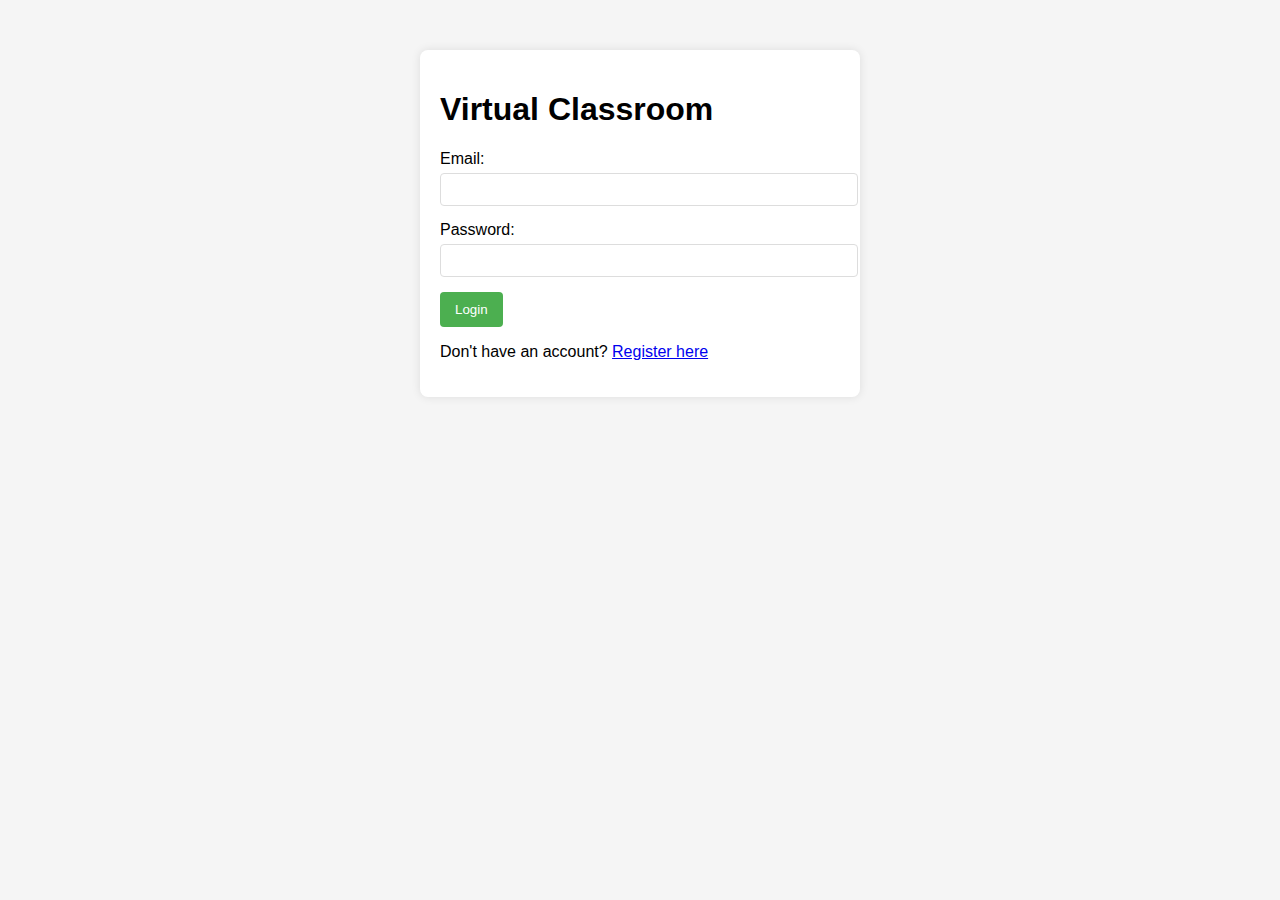
==== index.html @ fdf4087f "first commit" ====
<!DOCTYPE html>
<html lang="en">
<head>
    <meta charset="UTF-8">
    <meta name="viewport" content="width=device-width, initial-scale=1.0">
    <title>Virtual Classroom - Login</title>
    <link rel="stylesheet" href="css/style.css">
</head>
<body>
    <div class="login-container">
        <h1>Virtual Classroom</h1>
        <form id="loginForm" action="php/login.php" method="POST">
            <div class="form-group">
                <label for="email">Email:</label>
                <input type="email" id="email" name="email" required>
            </div>
            <div class="form-group">
                <label for="password">Password:</label>
                <input type="password" id="password" name="password" required>
            </div>
            <button type="submit">Login</button>
        </form>
        <p>Don't have an account? <a href="register.html">Register here</a></p>
    </div>
    <script src="js/script.js"></script>
</body>
</html>
---- css/style.css ----
/* Global Styles */
body {
    font-family: 'Arial', sans-serif;
    margin: 0;
    padding: 0;
    background-color: #f5f5f5;
}

/* Login/Register Styles */
.login-container, .register-container {
    max-width: 400px;
    margin: 50px auto;
    padding: 20px;
    background: #fff;
    border-radius: 8px;
    box-shadow: 0 0 10px rgba(0, 0, 0, 0.1);
}

.form-group {
    margin-bottom: 15px;
}

.form-group label {
    display: block;
    margin-bottom: 5px;
}

.form-group input, .form-group select {
    width: 100%;
    padding: 8px;
    border: 1px solid #ddd;
    border-radius: 4px;
}

button {
    background-color: #4CAF50;
    color: white;
    padding: 10px 15px;
    border: none;
    border-radius: 4px;
    cursor: pointer;
}

button:hover {
    background-color: #45a049;
}

/* Classroom Styles */
.classroom-container {
    display: flex;
    flex-direction: column;
    height: 100vh;
}

header {
    background-color: #333;
    color: white;
    padding: 10px 20px;
    display: flex;
    justify-content: space-between;
    align-items: center;
}

.main-content {
    display: flex;
    flex: 1;
    padding: 20px;
    gap: 20px;
}

.video-container {
    flex: 3;
    background-color: #000;
    border-radius: 8px;
    display: flex;
    flex-direction: column;
}

.video-feed {
    flex: 1;
    background-color: #222;
}

.controls {
    padding: 10px;
    background-color: #333;
    display: flex;
    gap: 10px;
}

.sidebar {
    flex: 1;
    display: flex;
    flex-direction: column;
    gap: 20px;
}

.chat-container {
    background-color: #fff;
    border-radius: 8px;
    box-shadow: 0 0 5px rgba(0, 0, 0, 0.1);
    display: flex;
    flex-direction: column;
    flex: 1;
}

.chat-messages {
    flex: 1;
    padding: 10px;
    overflow-y: auto;
}

.chat-input {
    display: flex;
    padding: 10px;
    border-top: 1px solid #ddd;
}

.chat-input input {
    flex: 1;
    padding: 8px;
    border: 1px solid #ddd;
    border-radius: 4px;
}

.participants {
    background-color: #fff;
    border-radius: 8px;
    box-shadow: 0 0 5px rgba(0, 0, 0, 0.1);
    padding: 10px;
}

.whiteboard-container {
    padding: 20px;
    background-color: #fff;
    margin: 20px;
    border-radius: 8px;
    box-shadow: 0 0 5px rgba(0, 0, 0, 0.1);
}

#whiteboard {
    border: 1px solid #ddd;
    background-color: white;
}

.whiteboard-controls {
    margin-top: 10px;
    display: flex;
    gap: 10px;
    align-items: center;
}
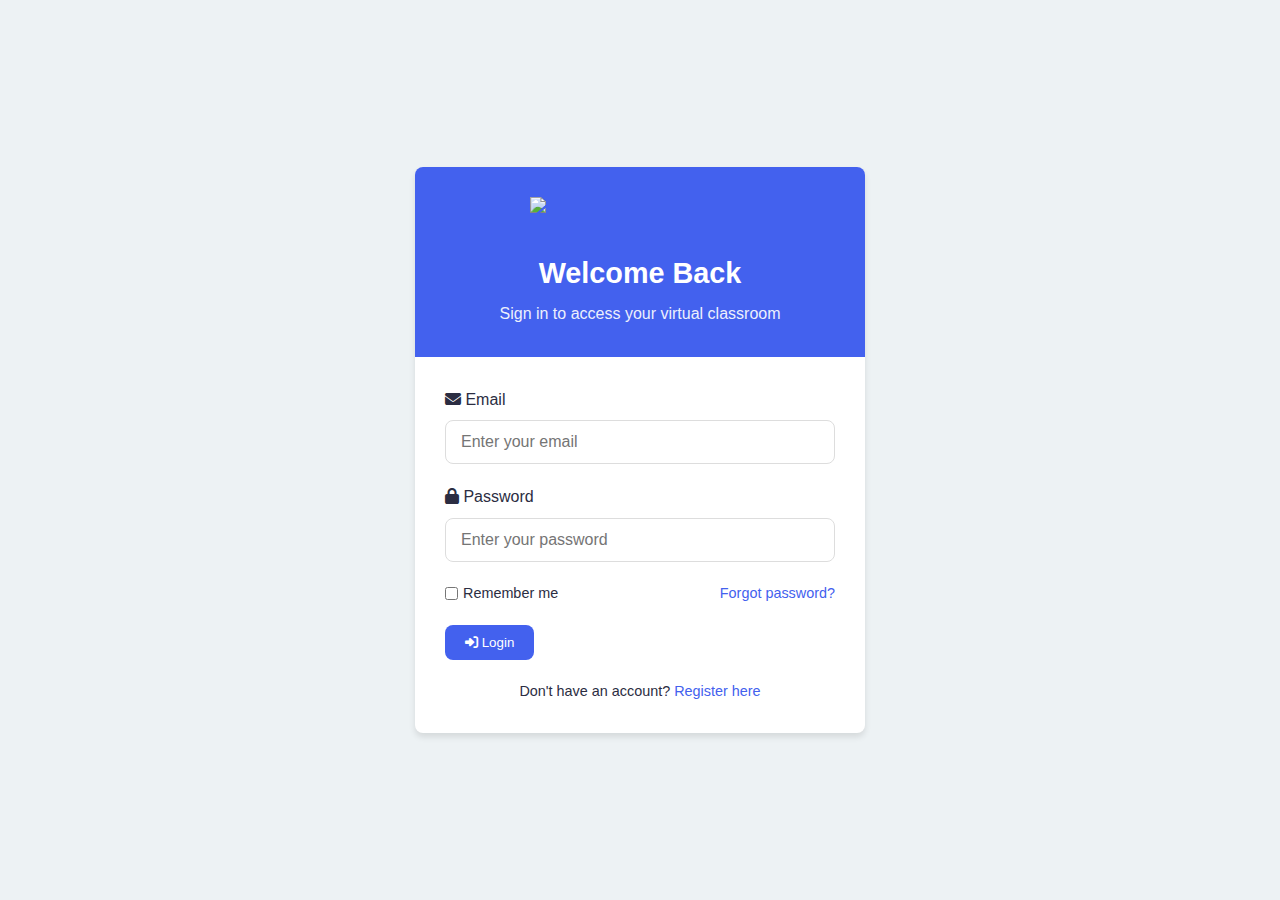
==== commit 828a38a2: "first commit" ====
--- a/index.html
+++ b/index.html
@@ -5,23 +5,46 @@
     <meta name="viewport" content="width=device-width, initial-scale=1.0">
     <title>Virtual Classroom - Login</title>
     <link rel="stylesheet" href="css/style.css">
+    <link rel="stylesheet" href="https://cdnjs.cloudflare.com/ajax/libs/font-awesome/6.4.0/css/all.min.css">
 </head>
 <body>
-    <div class="login-container">
-        <h1>Virtual Classroom</h1>
-        <form id="loginForm" action="php/login.php" method="POST">
-            <div class="form-group">
-                <label for="email">Email:</label>
-                <input type="email" id="email" name="email" required>
+    <div class="auth-container">
+        <div class="auth-card">
+            <div class="auth-header">
+                <img src="images/logo.png" alt="Virtual Classroom" class="logo">
+                <h1>Welcome Back</h1>
+                <p>Sign in to access your virtual classroom</p>
             </div>
-            <div class="form-group">
-                <label for="password">Password:</label>
-                <input type="password" id="password" name="password" required>
-            </div>
-            <button type="submit">Login</button>
-        </form>
-        <p>Don't have an account? <a href="register.html">Register here</a></p>
+            
+            <form id="loginForm" action="php/login.php" method="POST" class="auth-form">
+                <div class="form-group">
+                    <label for="email"><i class="fas fa-envelope"></i> Email</label>
+                    <input type="email" id="email" name="email" required placeholder="Enter your email">
+                </div>
+                
+                <div class="form-group">
+                    <label for="password"><i class="fas fa-lock"></i> Password</label>
+                    <input type="password" id="password" name="password" required placeholder="Enter your password">
+                </div>
+                
+                <div class="form-options">
+                    <label class="remember-me">
+                        <input type="checkbox" name="remember"> Remember me
+                    </label>
+                    <a href="forgot-password.html" class="forgot-password">Forgot password?</a>
+                </div>
+                
+                <button type="submit" class="btn btn-primary">
+                    <i class="fas fa-sign-in-alt"></i> Login
+                </button>
+                
+                <div class="auth-footer">
+                    Don't have an account? <a href="register.html">Register here</a>
+                </div>
+            </form>
+        </div>
     </div>
+
     <script src="js/script.js"></script>
 </body>
 </html>--- a/css/style.css
+++ b/css/style.css
@@ -1,151 +1,604 @@
-/* Global Styles */
-body {
-    font-family: 'Arial', sans-serif;
+/* Global Variables */
+:root {
+    --primary: #4361ee;
+    --primary-dark: #3a56d4;
+    --secondary: #3f37c9;
+    --accent: #4895ef;
+    --dark: #1b263b;
+    --light: #f8f9fa;
+    --success: #4cc9f0;
+    --warning: #f72585;
+    --danger: #ef233c;
+    --text: #2b2d42;
+    --text-light: #8d99ae;
+    --bg: #edf2f4;
+    --card-bg: #ffffff;
+    --border-radius: 8px;
+    --box-shadow: 0 4px 6px rgba(0, 0, 0, 0.1);
+    --transition: all 0.3s ease;
+}
+
+/* Base Styles */
+* {
     margin: 0;
     padding: 0;
-    background-color: #f5f5f5;
-}
-
-/* Login/Register Styles */
-.login-container, .register-container {
-    max-width: 400px;
-    margin: 50px auto;
+    box-sizing: border-box;
+}
+
+body {
+    font-family: 'Segoe UI', Tahoma, Geneva, Verdana, sans-serif;
+    background-color: var(--bg);
+    color: var(--text);
+    line-height: 1.6;
+}
+
+a {
+    text-decoration: none;
+    color: var(--primary);
+    transition: var(--transition);
+}
+
+a:hover {
+    color: var(--secondary);
+}
+
+img {
+    max-width: 100%;
+    height: auto;
+}
+
+/* Utility Classes */
+.container {
+    width: 100%;
+    max-width: 1200px;
+    margin: 0 auto;
+    padding: 0 20px;
+}
+
+.btn {
+    display: inline-block;
+    padding: 10px 20px;
+    border-radius: var(--border-radius);
+    border: none;
+    cursor: pointer;
+    font-weight: 500;
+    transition: var(--transition);
+}
+
+.btn-primary {
+    background-color: var(--primary);
+    color: white;
+}
+
+.btn-primary:hover {
+    background-color: var(--primary-dark);
+}
+
+.btn-outline {
+    background-color: transparent;
+    border: 1px solid var(--primary);
+    color: var(--primary);
+}
+
+.btn-outline:hover {
+    background-color: var(--primary);
+    color: white;
+}
+
+.text-center {
+    text-align: center;
+}
+
+/* Auth Pages Styles */
+.auth-container {
+    display: flex;
+    justify-content: center;
+    align-items: center;
+    min-height: 100vh;
     padding: 20px;
-    background: #fff;
-    border-radius: 8px;
-    box-shadow: 0 0 10px rgba(0, 0, 0, 0.1);
+    background-color: var(--bg);
+}
+
+.auth-card {
+    background-color: var(--card-bg);
+    border-radius: var(--border-radius);
+    box-shadow: var(--box-shadow);
+    width: 100%;
+    max-width: 450px;
+    overflow: hidden;
+}
+
+.auth-header {
+    padding: 30px;
+    text-align: center;
+    background-color: var(--primary);
+    color: white;
+}
+
+.auth-header .logo {
+    width: 80px;
+    margin-bottom: 15px;
+}
+
+.auth-header h1 {
+    font-size: 1.8rem;
+    margin-bottom: 5px;
+}
+
+.auth-header p {
+    opacity: 0.9;
+}
+
+.auth-form {
+    padding: 30px;
 }
 
 .form-group {
-    margin-bottom: 15px;
+    margin-bottom: 20px;
 }
 
 .form-group label {
     display: block;
-    margin-bottom: 5px;
-}
-
-.form-group input, .form-group select {
+    margin-bottom: 8px;
+    font-weight: 500;
+    color: var(--text);
+}
+
+.form-group input,
+.form-group select {
     width: 100%;
-    padding: 8px;
+    padding: 12px 15px;
     border: 1px solid #ddd;
-    border-radius: 4px;
-}
-
-button {
-    background-color: #4CAF50;
-    color: white;
+    border-radius: var(--border-radius);
+    font-size: 1rem;
+    transition: var(--transition);
+}
+
+.form-group input:focus,
+.form-group select:focus {
+    border-color: var(--primary);
+    outline: none;
+    box-shadow: 0 0 0 3px rgba(67, 97, 238, 0.2);
+}
+
+.form-options {
+    display: flex;
+    justify-content: space-between;
+    align-items: center;
+    margin-bottom: 20px;
+}
+
+.remember-me {
+    display: flex;
+    align-items: center;
+    gap: 5px;
+    font-size: 0.9rem;
+}
+
+.forgot-password {
+    font-size: 0.9rem;
+}
+
+.auth-footer {
+    margin-top: 20px;
+    text-align: center;
+    font-size: 0.9rem;
+}
+
+/* Dashboard Navigation (Shared with Classroom) */
+.top-nav {
+    display: flex;
+    justify-content: space-between;
+    align-items: center;
+    padding: 15px 30px;
+    background-color: var(--card-bg);
+    box-shadow: 0 2px 10px rgba(0, 0, 0, 0.1);
+    position: relative;
+    z-index: 100;
+}
+
+.logo-container {
+    display: flex;
+    align-items: center;
+    gap: 15px;
+}
+
+.logo {
+    font-size: 1.5rem;
+    font-weight: bold;
+    color: var(--primary);
+}
+
+.mobile-menu-btn {
+    display: none;
+    font-size: 1.3rem;
+    cursor: pointer;
+    color: var(--text);
+}
+
+.notification-area {
+    display: flex;
+    align-items: center;
+    gap: 20px;
+}
+
+.back-to-dashboard {
+    display: flex;
+    align-items: center;
+    gap: 5px;
+    color: var(--text);
+    font-weight: 500;
+}
+
+.back-to-dashboard:hover {
+    color: var(--primary);
+}
+
+.profile-section {
+    display: flex;
+    align-items: center;
+    gap: 10px;
+    cursor: pointer;
+}
+
+.profile-info {
+    text-align: right;
+}
+
+.profile-info span {
+    display: block;
+}
+
+.profile-pic {
+    width: 40px;
+    height: 40px;
+    border-radius: 50%;
+    overflow: hidden;
+}
+
+.profile-pic img {
+    width: 100%;
+    height: 100%;
+    object-fit: cover;
+}
+
+/* Responsive Design */
+@media (max-width: 768px) {
+    .mobile-menu-btn {
+        display: block;
+    }
+    
+    .auth-header {
+        padding: 20px;
+    }
+    
+    .auth-form {
+        padding: 20px;
+    }
+    
+    .top-nav {
+        padding: 15px;
+    }
+    
+    .class-info {
+        display: none;
+    }
+}
+/* Classroom Page Styles */
+.classroom-content {
+    display: flex;
+    height: calc(100vh - 70px);
+    background-color: var(--bg);
+}
+
+/* Video Section */
+.video-section {
+    flex: 3;
+    display: flex;
+    flex-direction: column;
+    background-color: var(--dark);
+    position: relative;
+}
+
+.main-video {
+    flex: 1;
+    display: flex;
+    justify-content: center;
+    align-items: center;
+    background-color: #000;
+}
+
+.video-placeholder {
+    text-align: center;
+    color: white;
+    padding: 20px;
+}
+
+.video-placeholder i {
+    font-size: 3rem;
+    margin-bottom: 1rem;
+    color: var(--accent);
+}
+
+.video-controls {
+    display: flex;
+    justify-content: center;
+    gap: 15px;
+    padding: 15px;
+    background-color: var(--card-bg);
+    border-top: 1px solid rgba(255, 255, 255, 0.1);
+}
+
+.control-btn {
+    width: 45px;
+    height: 45px;
+    border-radius: 50%;
+    border: none;
+    background-color: var(--primary);
+    color: white;
+    cursor: pointer;
+    transition: var(--transition);
+    display: flex;
+    justify-content: center;
+    align-items: center;
+    font-size: 1.1rem;
+}
+
+.control-btn:hover {
+    background-color: var(--primary-dark);
+    transform: scale(1.05);
+}
+
+.control-btn.leave-class {
+    width: auto;
+    padding: 0 20px;
+    border-radius: 25px;
+    background-color: var(--danger);
+}
+
+.control-btn.leave-class:hover {
+    background-color: #d62222;
+}
+
+/* Classroom Sidebar */
+.classroom-sidebar {
+    flex: 1;
+    max-width: 350px;
+    background-color: var(--card-bg);
+    display: flex;
+    flex-direction: column;
+    border-left: 1px solid rgba(0, 0, 0, 0.1);
+}
+
+.sidebar-tabs {
+    display: flex;
+    border-bottom: 1px solid rgba(0, 0, 0, 0.1);
+}
+
+.tab-btn {
+    flex: 1;
+    padding: 15px;
+    border: none;
+    background: none;
+    cursor: pointer;
+    font-size: 0.9rem;
+    color: var(--text-light);
+    transition: var(--transition);
+    border-bottom: 3px solid transparent;
+}
+
+.tab-btn i {
+    margin-right: 8px;
+}
+
+.tab-btn.active {
+    color: var(--primary);
+    border-bottom: 3px solid var(--primary);
+    font-weight: 500;
+}
+
+.tab-btn:hover:not(.active) {
+    color: var(--text);
+    background-color: rgba(0, 0, 0, 0.03);
+}
+
+.tab-content {
+    display: none;
+    flex: 1;
+    overflow: hidden;
+}
+
+.tab-content.active {
+    display: flex;
+    flex-direction: column;
+}
+
+/* Chat Tab */
+.chat-messages {
+    flex: 1;
+    padding: 15px;
+    overflow-y: auto;
+}
+
+.message {
+    margin-bottom: 15px;
     padding: 10px 15px;
+    background-color: rgba(67, 97, 238, 0.05);
+    border-radius: var(--border-radius);
+}
+
+.message-sender {
+    font-weight: bold;
+    font-size: 0.9rem;
+    color: var(--primary);
+}
+
+.message-content {
+    margin: 5px 0;
+}
+
+.message-time {
+    font-size: 0.7rem;
+    color: var(--text-light);
+    text-align: right;
+}
+
+.chat-input {
+    display: flex;
+    padding: 15px;
+    border-top: 1px solid rgba(0, 0, 0, 0.1);
+}
+
+.chat-input input {
+    flex: 1;
+    padding: 10px 15px;
+    border: 1px solid #ddd;
+    border-radius: 25px 0 0 25px;
+    outline: none;
+}
+
+.chat-input button {
+    width: 50px;
+    background-color: var(--primary);
+    color: white;
     border: none;
-    border-radius: 4px;
-    cursor: pointer;
-}
-
-button:hover {
-    background-color: #45a049;
-}
-
-/* Classroom Styles */
-.classroom-container {
-    display: flex;
-    flex-direction: column;
-    height: 100vh;
-}
-
-header {
-    background-color: #333;
-    color: white;
-    padding: 10px 20px;
-    display: flex;
-    justify-content: space-between;
-    align-items: center;
-}
-
-.main-content {
-    display: flex;
-    flex: 1;
-    padding: 20px;
-    gap: 20px;
-}
-
-.video-container {
-    flex: 3;
-    background-color: #000;
-    border-radius: 8px;
-    display: flex;
-    flex-direction: column;
-}
-
-.video-feed {
-    flex: 1;
-    background-color: #222;
-}
-
-.controls {
+    border-radius: 0 25px 25px 0;
+    cursor: pointer;
+    transition: var(--transition);
+}
+
+.chat-input button:hover {
+    background-color: var(--primary-dark);
+}
+
+/* Participants Tab */
+.participants-list {
+    padding: 15px;
+    overflow-y: auto;
+}
+
+.participant {
+    display: flex;
+    align-items: center;
     padding: 10px;
-    background-color: #333;
-    display: flex;
+    margin-bottom: 10px;
+    border-radius: var(--border-radius);
+    transition: var(--transition);
+}
+
+.participant:hover {
+    background-color: rgba(0, 0, 0, 0.03);
+}
+
+.participant-avatar {
+    width: 40px;
+    height: 40px;
+    border-radius: 50%;
+    background-color: var(--primary);
+    color: white;
+    display: flex;
+    justify-content: center;
+    align-items: center;
+    margin-right: 10px;
+    font-weight: bold;
+}
+
+.participant-name {
+    font-weight: 500;
+}
+
+.participant-role {
+    font-size: 0.8rem;
+    color: var(--text-light);
+}
+
+/* Whiteboard Tab */
+#whiteboard {
+    width: 100%;
+    flex: 1;
+    background-color: white;
+    cursor: crosshair;
+}
+
+.whiteboard-tools {
+    display: flex;
+    padding: 10px;
     gap: 10px;
-}
-
-.sidebar {
-    flex: 1;
-    display: flex;
-    flex-direction: column;
-    gap: 20px;
-}
-
-.chat-container {
-    background-color: #fff;
-    border-radius: 8px;
-    box-shadow: 0 0 5px rgba(0, 0, 0, 0.1);
-    display: flex;
-    flex-direction: column;
-    flex: 1;
-}
-
-.chat-messages {
-    flex: 1;
-    padding: 10px;
-    overflow-y: auto;
-}
-
-.chat-input {
-    display: flex;
-    padding: 10px;
-    border-top: 1px solid #ddd;
-}
-
-.chat-input input {
-    flex: 1;
-    padding: 8px;
-    border: 1px solid #ddd;
-    border-radius: 4px;
-}
-
-.participants {
-    background-color: #fff;
-    border-radius: 8px;
-    box-shadow: 0 0 5px rgba(0, 0, 0, 0.1);
-    padding: 10px;
-}
-
-.whiteboard-container {
-    padding: 20px;
-    background-color: #fff;
-    margin: 20px;
-    border-radius: 8px;
-    box-shadow: 0 0 5px rgba(0, 0, 0, 0.1);
-}
-
-#whiteboard {
-    border: 1px solid #ddd;
-    background-color: white;
-}
-
-.whiteboard-controls {
-    margin-top: 10px;
-    display: flex;
-    gap: 10px;
-    align-items: center;
+    align-items: center;
+    border-top: 1px solid rgba(0, 0, 0, 0.1);
+}
+
+.whiteboard-tools input[type="color"] {
+    width: 30px;
+    height: 30px;
+    border: none;
+    padding: 0;
+    cursor: pointer;
+}
+
+.whiteboard-tools input[type="range"] {
+    flex: 1;
+    max-width: 100px;
+}
+
+.whiteboard-tools button {
+    background-color: var(--danger);
+    color: white;
+    border: none;
+    width: 30px;
+    height: 30px;
+    border-radius: 50%;
+    cursor: pointer;
+    display: flex;
+    justify-content: center;
+    align-items: center;
+}
+
+/* Responsive Design */
+@media (max-width: 992px) {
+    .classroom-content {
+        flex-direction: column;
+    }
+    
+    .classroom-sidebar {
+        max-width: 100%;
+        height: 40vh;
+    }
+    
+    .video-controls {
+        justify-content: space-around;
+    }
+}
+
+@media (max-width: 576px) {
+    .sidebar-tabs {
+        flex-wrap: wrap;
+    }
+    
+    .tab-btn {
+        flex: 1 0 33%;
+        padding: 10px;
+        font-size: 0.8rem;
+    }
+    
+    .control-btn {
+        width: 40px;
+        height: 40px;
+        font-size: 1rem;
+    }
+    
+    .control-btn.leave-class {
+        padding: 0 15px;
+        font-size: 0.8rem;
+    }
+}
+
+/* Animations */
+@keyframes slideIn {
+    from { transform: translateY(10px); opacity: 0; }
+    to { transform: translateY(0); opacity: 1; }
+}
+
+.message {
+    animation: slideIn 0.3s ease-out;
 }